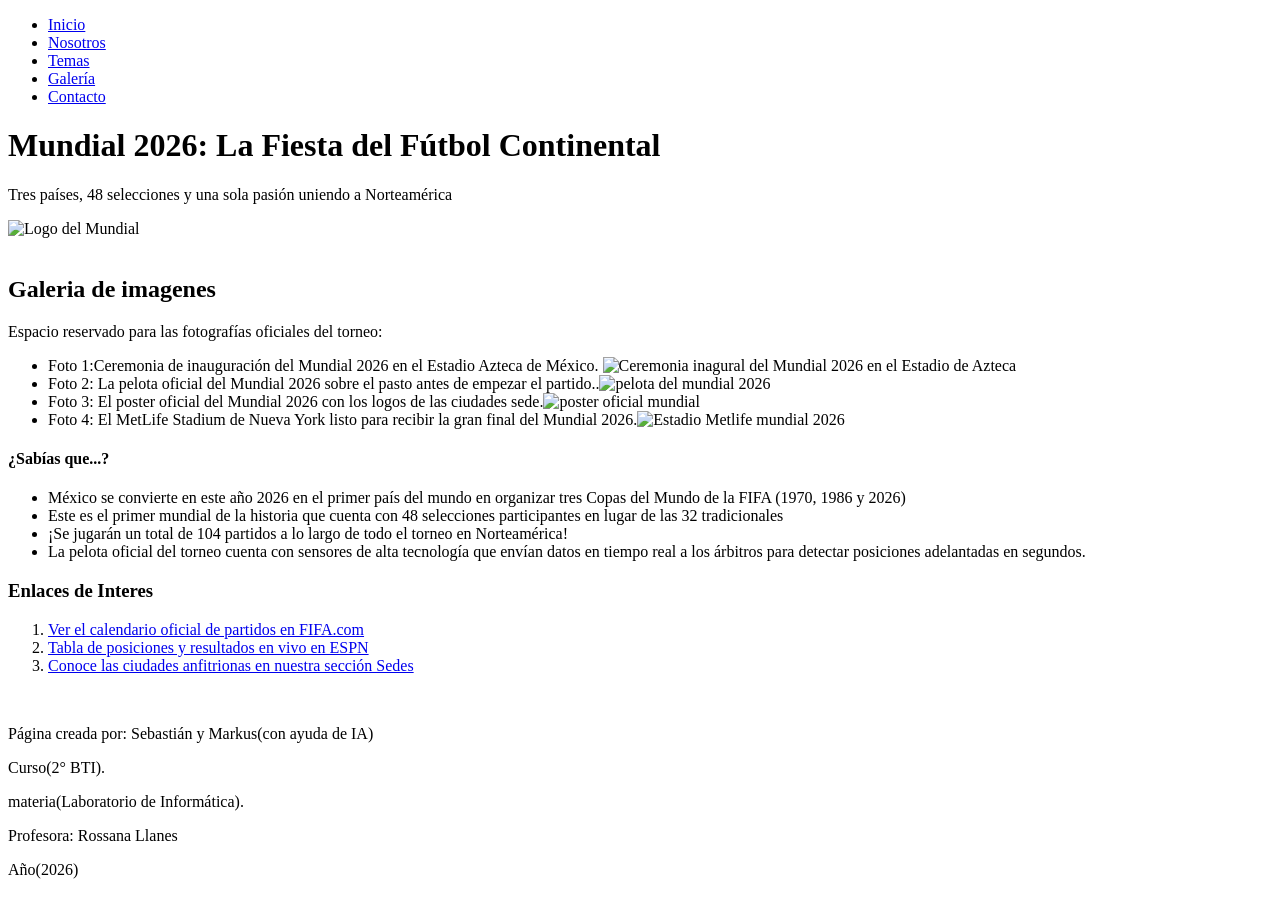
==== galeria.html @ f7efea12 "Add files via upload" ====
<!DOCTYPE html>
<html lang="es">
<head>
    <meta charset="UTF-8">
    <meta name="viewport" content="width=device-width, initial-scale=1.0">
    <title>Galeria</title>
    <link href="estilos/estilo.css" rel="stylesheet">
</head>

<body>


     <nav>
        <ul>
            <li><a href="index.html">Inicio</a></li>
            <li><a href="nosotros.html">Nosotros</a></li>
            <li><a href="temas.html">Temas</a></li> 
            <li><a href="galeria.html">Galería</a></li> 
            <li><a href="contacto.html">Contacto</a></li> 
        </ul>
    </nav>


    <header>
        <h1>Mundial 2026: La Fiesta del Fútbol Continental</h1>
        <p>Tres países, 48 selecciones y una sola pasión uniendo a Norteamérica</p>
        <img src="imagenes/el-significado-del-logo-del-mundial-2026-de-la-fifa-por-que-se-volvio-tan-polemico.jpg" alt="Logo del Mundial">
    </header>


    <br>

    <main>
        <h2>Galeria de imagenes</h2>
        <p>Espacio reservado para las fotografías oficiales del torneo:</p>

        <ul>
            <li>Foto 1:Ceremonia de inauguración del Mundial 2026 en el Estadio Azteca de México. <img class="foto-galeria" src="imagenes/inauguracion-del-mundial-2026-2258330.jpg" alt="Ceremonia inagural del Mundial 2026 en el Estadio de Azteca"></li>



            <li>Foto 2: La pelota oficial del Mundial 2026 sobre el pasto antes de empezar el partido..<img class="foto-galeria" src="imagenes/pelota.jpg" alt="pelota del mundial 2026">

            <li>Foto 3: El poster oficial del Mundial 2026 con los logos de las ciudades sede.<img class="foto-galeria" src="imagenes/poster.jpg" alt="poster oficial mundial">

            <li>Foto 4: El MetLife Stadium de Nueva York listo para recibir la gran final del Mundial 2026.<img class="foto-galeria" src="imagenes/Metlife.jpg" alt="Estadio Metlife mundial 2026"></li>
        </ul>



    </main>



    <aside>
        <section>
            <h4>¿Sabías que...?</h4>
            <ul>
                <li>México se convierte en este año 2026 en el primer país del mundo en organizar tres Copas del Mundo de la FIFA (1970, 1986 y 2026)</li>
                <li>Este es el primer mundial de la historia que cuenta con 48 selecciones participantes en lugar de las 32 tradicionales</li>
                <li>¡Se jugarán un total de 104 partidos a lo largo de todo el torneo en Norteamérica!</li>
                <li>La pelota oficial del torneo cuenta con sensores de alta tecnología que envían datos en tiempo real a los árbitros para detectar posiciones adelantadas en segundos.</li>
            </ul>
        </section>


        <section>
            <h3>Enlaces de Interes</h3>
            <ol>

            <li><a href="https://www.fifa.com" target="_blank">Ver el calendario oficial de partidos en FIFA.com</a></li>

            <li><a href="https://www.espn.com" target="_blank">Tabla de posiciones y resultados en vivo en ESPN</a></li>


            <li><a href="temas.html">Conoce las ciudades anfitrionas en nuestra sección Sedes</a></li>
            </ol>
        </section>
    </aside>

    <br>

    <footer>

        <p>Página creada por: Sebastián y Markus(con ayuda de IA)</p>
        <p>Curso(2° BTI).</p>
        <p>materia(Laboratorio de Informática).</p>
        <p>Profesora: Rossana Llanes</p>
        <p>Año(2026)</p>
    </footer>

</body>
</html>
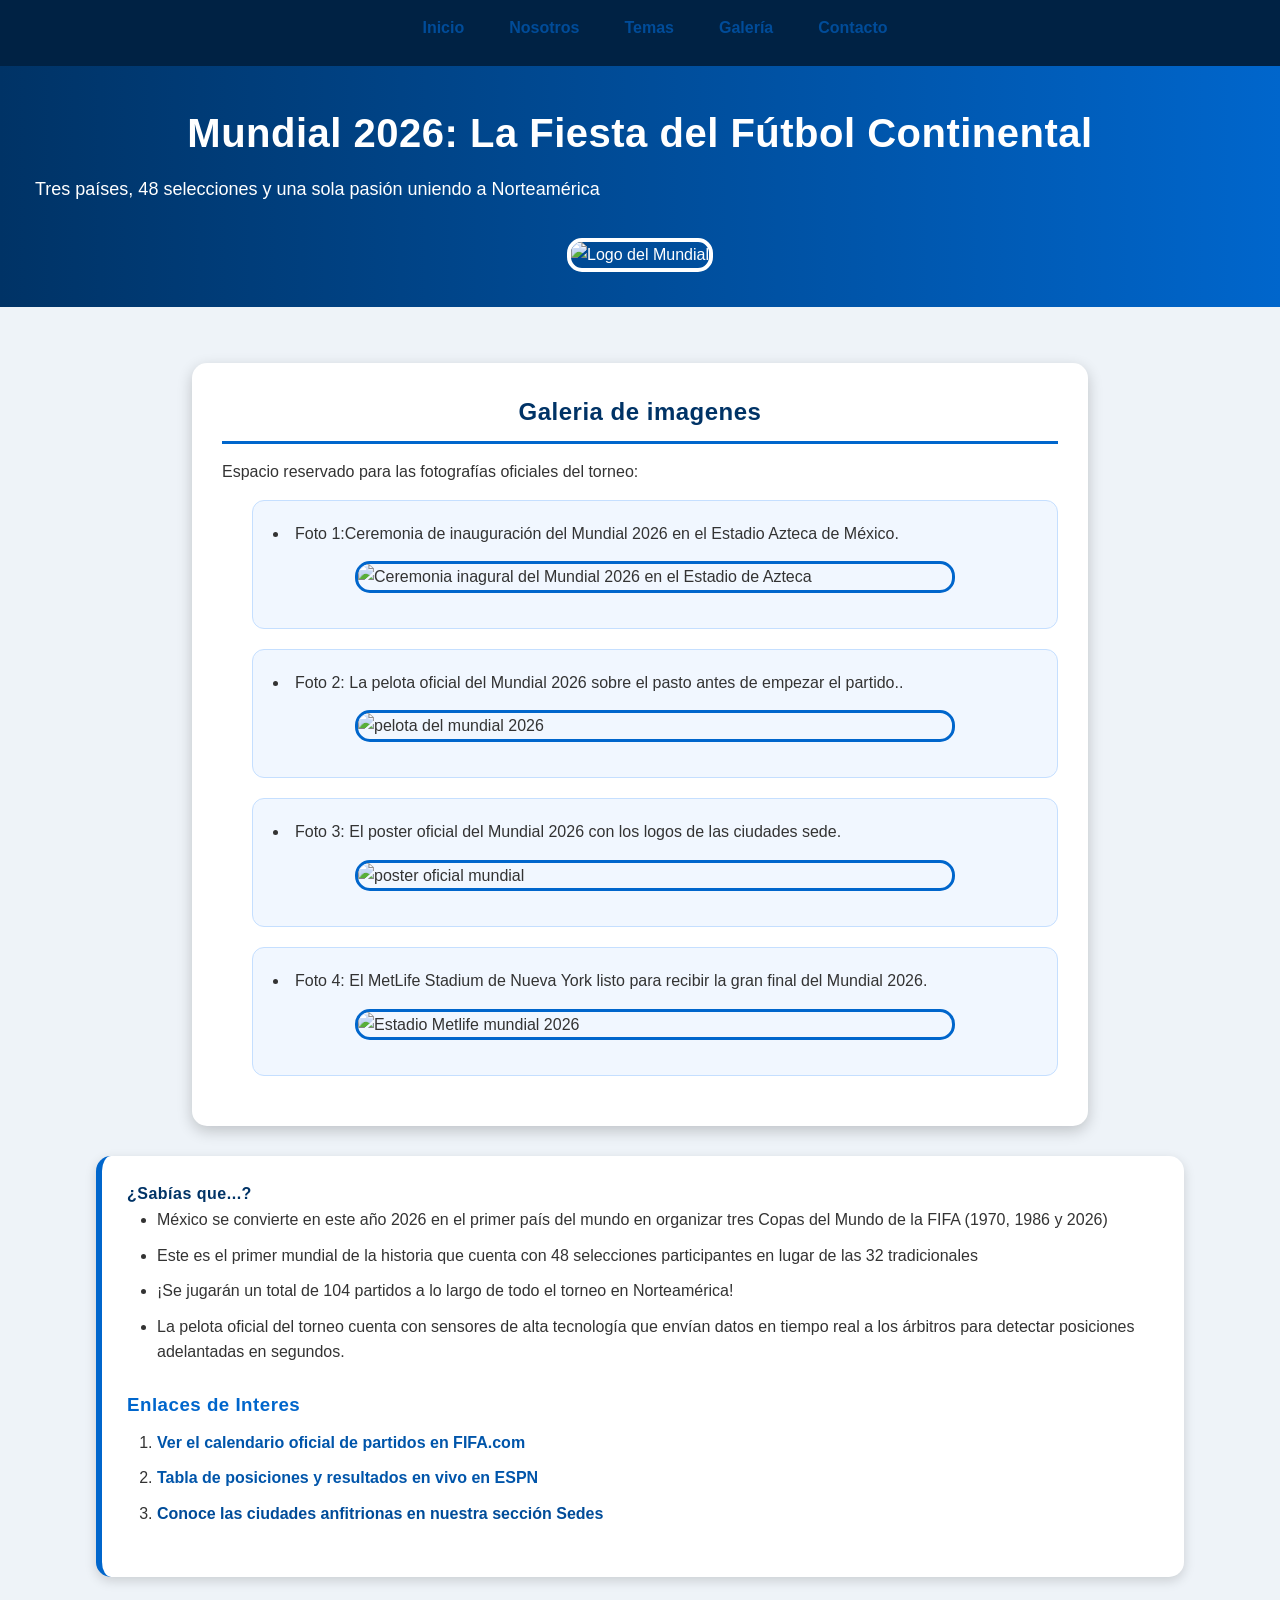
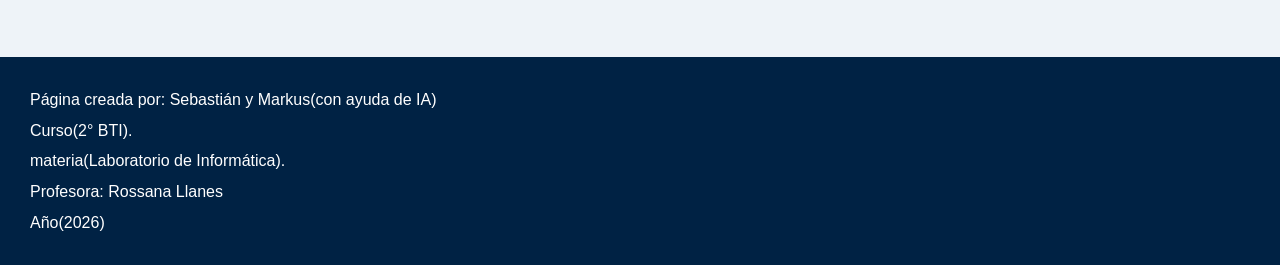
==== commit 71502e07: "Update galeria.html" ====
--- a/galeria.html
+++ b/galeria.html
@@ -4,7 +4,7 @@
     <meta charset="UTF-8">
     <meta name="viewport" content="width=device-width, initial-scale=1.0">
     <title>Galeria</title>
-    <link href="estilos/estilo.css" rel="stylesheet">
+    <link href="estilo.css" rel="stylesheet">
 </head>
 
 <body>
@@ -90,4 +90,4 @@
     </footer>
 
 </body>
-</html>+</html>
--- a/estilo.css
+++ b/estilo.css
@@ -0,0 +1,776 @@
+/* ================================
+   MUNDIAL 2026 - ESTILOS GENERALES
+   ================================ */
+
+
+/* Selector de etiqueta */
+*{
+    margin:0;
+    padding:0;
+    box-sizing:border-box;
+}
+
+
+body{
+    font-family: Arial, Helvetica, sans-serif;
+    background:#eef3f8;
+    color:#333;
+    line-height:1.6;
+}
+
+
+/* ================================
+        NAVEGACIÓN
+   ================================ */
+
+nav{
+    background:#002244;
+    padding:15px;
+    box-shadow:0 3px 10px rgba(0,0,0,0.3);
+}
+
+
+/* Selector descendiente */
+nav ul{
+    list-style:none;
+    display:flex;
+    justify-content:center;
+    gap:25px;
+}
+
+
+/* Selector hijo directo */
+nav > ul > li{
+    display:inline-block;
+}
+
+
+nav a{
+    color:white;
+    text-decoration:none;
+    font-weight:bold;
+    padding:10px;
+    transition:0.3s;
+}
+
+
+/* Pseudoclase hover */
+nav a:hover{
+    background:#ffd700;
+    color:#002244;
+    border-radius:8px;
+}
+
+
+/* ================================
+          HEADER
+   ================================ */
+
+header{
+    background:linear-gradient(
+        90deg,
+        #003366,
+        #0066cc
+    );
+    color:white;
+    text-align:center;
+    padding:35px;
+}
+
+
+header h1{
+    font-size:40px;
+    margin-bottom:10px;
+}
+
+
+header p{
+    font-size:18px;
+}
+
+
+header img{
+    width:90%;
+    max-width:900px;
+    margin-top:20px;
+    border-radius:15px;
+    border:4px solid white;
+}
+
+
+/* ================================
+          CONTENIDO
+   ================================ */
+
+
+main{
+    width:70%;
+    margin:30px auto;
+    background:white;
+    padding:30px;
+    border-radius:15px;
+    box-shadow:0 5px 15px rgba(0,0,0,0.2);
+}
+
+
+/* Selector clase */
+.contenido-principal{
+    border-top:6px solid #0066cc;
+}
+
+
+article,
+section{
+    margin-bottom:25px;
+}
+
+
+h2{
+    color:#003366;
+    margin-bottom:15px;
+}
+
+
+h3{
+    color:#0066cc;
+    margin-bottom:10px;
+}
+
+
+h4{
+    color:#003366;
+}
+
+
+p{
+    margin-bottom:15px;
+}
+
+
+/* Selector hijo directo */
+main > article{
+    padding:20px;
+    border-left:5px solid #0066cc;
+}
+
+
+/* Selector hermano adyacente */
+article + section{
+    border-top:2px solid #ccc;
+    padding-top:20px;
+}
+
+
+/* Selector hermano general */
+article ~ section{
+    margin-top:20px;
+}
+
+
+/* ================================
+          IMÁGENES
+   ================================ */
+
+article img{
+    display:block;
+    width:50%;
+    margin:20px auto;
+    border-radius:12px;
+}
+
+
+.foto-galeria{
+    width:85%;
+    margin:15px auto;
+    border-radius:15px;
+    border:3px solid #0066cc;
+    transition:0.3s;
+}
+
+
+/* hover imágenes */
+.foto-galeria:hover{
+    transform:scale(1.05);
+}
+/* ================================
+            LISTAS
+   ================================ */
+
+
+ul,ol{
+    margin-left:30px;
+}
+
+
+li{
+    margin-bottom:10px;
+}
+
+
+/* ================================
+            TABLAS
+   ================================ */
+
+
+table{
+    width:100%;
+    border-collapse:collapse;
+    margin:20px 0;
+}
+
+
+th{
+    background:#003366;
+    color:white;
+    padding:12px;
+}
+
+
+td{
+    padding:12px;
+    border:1px solid #aaa;
+    text-align:center;
+}
+
+
+tr:nth-child(even){
+    background:#eaf3ff;
+}
+
+
+/* ================================
+             ASIDE
+   ================================ */
+
+
+aside{
+    width:85%;
+    margin:25px auto;
+    background:white;
+    padding:25px;
+    border-left:6px solid #0066cc;
+    border-radius:15px;
+    box-shadow:0 4px 12px rgba(0,0,0,0.15);
+}
+
+
+.barra-lateral{
+    background:#f8fbff;
+}
+
+
+/* selector descendiente */
+aside section h3{
+    color:#0066cc;
+}
+
+
+/* ================================
+            ENLACES
+   ================================ */
+
+
+a{
+    transition:0.3s;
+}
+
+
+aside a{
+    color:#0055aa;
+    font-weight:bold;
+}
+
+
+aside a:hover{
+    color:#ff6600;
+}
+
+
+
+/* ================================
+            FORMULARIO
+   ================================ */
+
+
+form{
+    background:#f5f9ff;
+    padding:25px;
+    border-radius:12px;
+    border:2px solid #0066cc;
+}
+
+
+form div{
+    margin-bottom:15px;
+}
+
+
+label{
+    display:block;
+    font-weight:bold;
+    margin-bottom:5px;
+}
+
+
+input,
+select,
+textarea{
+
+    width:100%;
+    padding:12px;
+
+    border:1px solid #888;
+
+    border-radius:8px;
+
+    font-size:15px;
+}
+
+
+textarea{
+    resize:none;
+}
+
+
+button{
+
+    background:#0066cc;
+
+    color:white;
+
+    border:none;
+
+    padding:12px 25px;
+
+    border-radius:8px;
+
+    cursor:pointer;
+
+    font-weight:bold;
+
+}
+
+
+button:hover{
+
+    background:#003366;
+
+}
+
+
+
+/* ================================
+              FOOTER
+   ================================ */
+
+
+footer{
+
+    background:#002244;
+
+    color:white;
+
+    text-align:center;
+
+    padding:25px;
+
+    margin-top:30px;
+
+}
+
+
+footer p{
+
+    margin:5px;
+
+}
+/* ================================
+          GALERÍA
+   ================================ */
+
+
+main ul{
+    list-style-position:inside;
+}
+
+
+main ul li{
+    background:#f1f7ff;
+    margin-bottom:20px;
+    padding:20px;
+    border-radius:12px;
+    border:1px solid #c5dfff;
+}
+
+
+/* Imagen dentro de galería */
+main ul li img{
+
+    display:block;
+
+    max-width:600px;
+
+    width:90%;
+
+    margin:20px auto;
+
+}
+
+
+
+/* ================================
+        TARJETAS DE SECCIONES
+   ================================ */
+
+
+section{
+
+    background:#ffffff;
+
+}
+
+
+section:hover{
+
+    box-shadow:0 5px 15px rgba(0,0,0,0.12);
+
+    transition:0.3s;
+
+}
+
+
+
+/* ================================
+          SEDES
+   ================================ */
+
+
+/* Selector ID obligatorio */
+#sedes{
+
+    background:#edf7ff;
+
+    padding:25px;
+
+    border-radius:15px;
+
+    border:2px solid #0066cc;
+
+}
+
+
+
+/* ================================
+          BOTONES Y EFECTOS
+   ================================ */
+
+
+button,
+nav a{
+
+    transition:all 0.3s ease;
+
+}
+
+
+button:active{
+
+    transform:scale(0.95);
+
+}
+
+
+
+/* ================================
+          SOMBRAS Y CAJAS
+   ================================ */
+
+
+article,
+section{
+
+    border-radius:12px;
+
+}
+
+
+article{
+
+    background:#fff;
+
+    padding:20px;
+
+}
+
+
+
+/* ================================
+       TITULOS ESPECIALES
+   ================================ */
+
+
+main h2:first-child{
+
+    text-align:center;
+
+    border-bottom:3px solid #0066cc;
+
+    padding-bottom:10px;
+
+}
+
+
+
+/* ================================
+        LINKS INTERNOS
+   ================================ */
+
+
+a[href$=".html"]{
+
+    color:#004c99;
+
+}
+
+
+a[href$=".html"]:hover{
+
+    color:#ff6600;
+
+}
+
+
+
+/* ================================
+          RESPONSIVE
+   ================================ */
+
+
+@media(max-width:768px){
+
+
+    nav ul{
+
+        flex-direction:column;
+
+        align-items:center;
+
+    }
+
+
+
+    header h1{
+
+        font-size:26px;
+
+    }
+
+
+
+    header img{
+
+        width:100%;
+
+    }
+
+
+
+    main,
+    aside{
+
+        width:95%;
+
+        padding:15px;
+
+    }
+
+
+
+    table{
+
+        font-size:12px;
+
+    }
+
+
+
+    .foto-galeria{
+
+        width:100%;
+
+    }
+
+
+}
+/* ================================
+        AJUSTES FINALES
+   ================================ */
+
+
+/* Hace que todo se vea más suave */
+html{
+    scroll-behavior:smooth;
+}
+
+
+/* ================================
+        TITULOS
+   ================================ */
+
+
+h1,h2,h3,h4{
+
+    letter-spacing:0.5px;
+
+}
+
+
+/* ================================
+        PÁRRAFOS
+   ================================ */
+
+
+p{
+
+    text-align:justify;
+
+}
+
+
+/* ================================
+        ENLACES GENERALES
+   ================================ */
+
+
+a{
+
+    text-decoration:none;
+
+}
+
+
+/* ================================
+        EFECTO A LAS CAJAS
+   ================================ */
+
+
+main,
+aside,
+article,
+section{
+
+    transition:0.3s;
+
+}
+
+
+
+/* ================================
+        HEADER MEJORADO
+   ================================ */
+
+
+header{
+
+    animation:entrada 1s ease;
+
+}
+
+
+
+@keyframes entrada{
+
+    from{
+
+        opacity:0;
+
+        transform:translateY(-20px);
+
+    }
+
+
+    to{
+
+        opacity:1;
+
+        transform:translateY(0);
+
+    }
+
+}
+
+
+
+/* ================================
+        IMAGENES
+   ================================ */
+
+
+img{
+
+    object-fit:cover;
+
+}
+
+
+/* ================================
+        FORMULARIO MOVIL
+   ================================ */
+
+
+@media(max-width:500px){
+
+
+    button{
+
+        width:100%;
+
+    }
+
+
+    input,
+    textarea,
+    select{
+
+        font-size:14px;
+
+    }
+
+
+    h1{
+
+        font-size:22px;
+
+    }
+
+
+    p{
+
+        text-align:left;
+
+    }
+
+}
+
+
+
+/* ================================
+        CLASE EXTRA
+        (por si la profesora revisa)
+   ================================ */
+
+
+.destacado{
+
+    background:#fff4cc;
+
+    padding:15px;
+
+    border-left:5px solid #ffcc00;
+
+}
+
+
+/* ================================
+        FIN CSS MUNDIAL 2026
+   ================================ */
